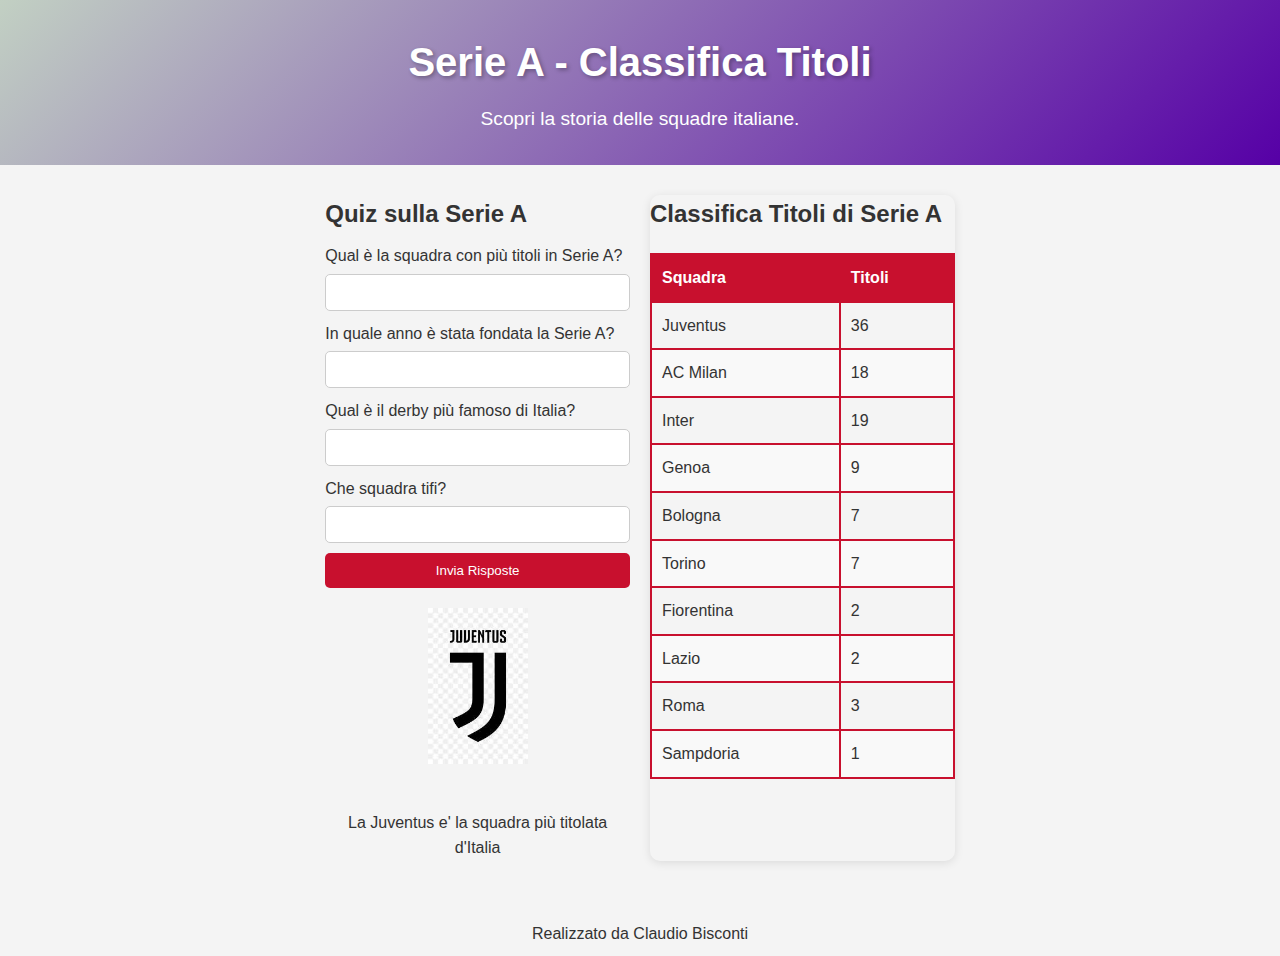
==== Es CSS e HTML Claudio Bisconti/serie_a.html @ b44f43fd "esercizio 2 claudio" ====
<!DOCTYPE html>
<html lang="it">
<head>
    <meta charset="UTF-8">
    <meta name="viewport" content="width=device-width, initial-scale=1.0">
    <link rel="stylesheet" href="style.css">
    <title>Serie A - Classifica Titoli</title>
</head>
<body>
    <header>
        <h1>Serie A - Classifica Titoli</h1>
        <p>Scopri la storia delle squadre italiane.</p>
    </header>

    <main>
        <div class="content-wrapper">
            <section class="form-section">
                <h2>Quiz sulla Serie A</h2>
                <form id="quiz-form">
                    <label for="q1">Qual è la squadra con più titoli in Serie A?</label>
                    <input type="text" id="q1" name="q1" required>

                    <label for="q2">In quale anno è stata fondata la Serie A?</label>
                    <input type="text" id="q2" name="q2" required>

                    <label for="q3">Qual è il derby più famoso di Italia?</label>
                    <input type="text" id="q3" name="q3" required>

                    <label for="q4">Che squadra tifi?</label>
                    <input type="text" id="q4" name="q4" required>

                    <button type="submit">Invia Risposte</button>
                </form>
                <img src="logoJuve.jpg" alt="Logo Juventus" class="juve-logo"> <br>
                <p><center>La Juventus e' la squadra più titolata d'Italia </center></p>
            </section>

            <section class="table-section">
                <h2>Classifica Titoli di Serie A</h2>
                <table>
                    <thead>
                        <tr>
                            <th>Squadra</th>
                            <th>Titoli</th>
                        </tr>
                    </thead>
                    <tbody>
                        <tr>
                            <td>Juventus</td>
                            <td>36</td>
                        </tr>
                        <tr>
                            <td>AC Milan</td>
                            <td>18</td>
                        </tr>
                        <tr>
                            <td>Inter</td>
                            <td>19</td>
                        </tr>
                        <tr>
                            <td>Genoa</td>
                            <td>9</td>
                        </tr>
                        <tr>
                            <td>Bologna</td>
                            <td>7</td>
                        </tr>
                        <tr>
                            <td>Torino</td>
                            <td>7</td>
                        </tr>
                        <tr>
                            <td>Fiorentina</td>
                            <td>2</td>
                        </tr>
                        <tr>
                            <td>Lazio</td>
                            <td>2</td>
                        </tr>
                        <tr>
                            <td>Roma</td>
                            <td>3</td>
                        </tr>
                        <tr>
                            <td>Sampdoria</td>
                            <td>1</td>
                        </tr>
                    </tbody>
                </table>
            </section>
        </div>
    </main>

    <footer>
        <p>Realizzato da Claudio Bisconti</p>
    </footer>
</body>
</html>
---- Es CSS e HTML Claudio Bisconti/style.css ----
* {
    box-sizing: border-box;
    margin: 0;
    padding: 0;
}

body {
    font-family: Arial, sans-serif;
    line-height: 1.6;
    background-color: #f4f4f4;
    color: #333;
}

header {
    background: linear-gradient(135deg, #c2d0c3, #5600a6); 
    color: #fff;
    padding: 30px;
    text-align: center;
    position: relative; 
}

header h1 {
    font-size: 2.5em; 
    margin-bottom: 10px;
    text-shadow: 2px 2px 4px rgba(0, 0, 0, 0.3); 
}

header p {
    font-size: 1.2em; 
    margin-top: 5px;
}

main {
    display: flex;
    flex-direction: column;
    align-items: center;
    padding: 20px;
}

.content-wrapper {
    display: flex;
    justify-content: space-between;
    flex-wrap: wrap; 
}

.form-section, .table-section {
    flex: 1; 
    margin: 10px; 
    min-width: 300px; 
}

form {
    display: flex;
    flex-direction: column;
}

label {
    margin: 10px 0 5px;
}

input {
    padding: 10px;
    border: 1px solid #ccc;
    border-radius: 5px;
}

button {
    background: #c8102e; 
    color: #fff;
    padding: 10px;
    border: none;
    border-radius: 5px;
    cursor: pointer;
    margin-top: 10px;
}

button:hover {
    background: #a60024; 
}

.table-section {
    border-radius: 10px;
    box-shadow: 0 2px 10px rgba(0, 0, 0, 0.1);
}

table {
    width: 100%;
    border-collapse: collapse;
    margin-top: 20px;
}

th, td {
    border: 2px solid #c8102e; 
    padding: 10px;
    text-align: left;
}

th {
    background: #c8102e; 
    color: #fff;
}

tbody tr:nth-child(even) {
    background-color: #f9f9f9; 
}

tbody tr:hover {
    background-color: #f1f1f1; 
}

.juve-logo {
    display: block;
    margin: 20px auto; 
    max-width: 100px;
}  

footer {
    text-align: center;
    margin-top: 20px;
    padding: 10px;
}

@media (max-width: 600px) {
    main {
        padding: 10px;
    }

    .form-section, .table-section {
        margin: 10px;
        padding: 15px;
    }

    button {
        padding: 8px;
    }

    th, td {
        font-size: 14px;
    }
}
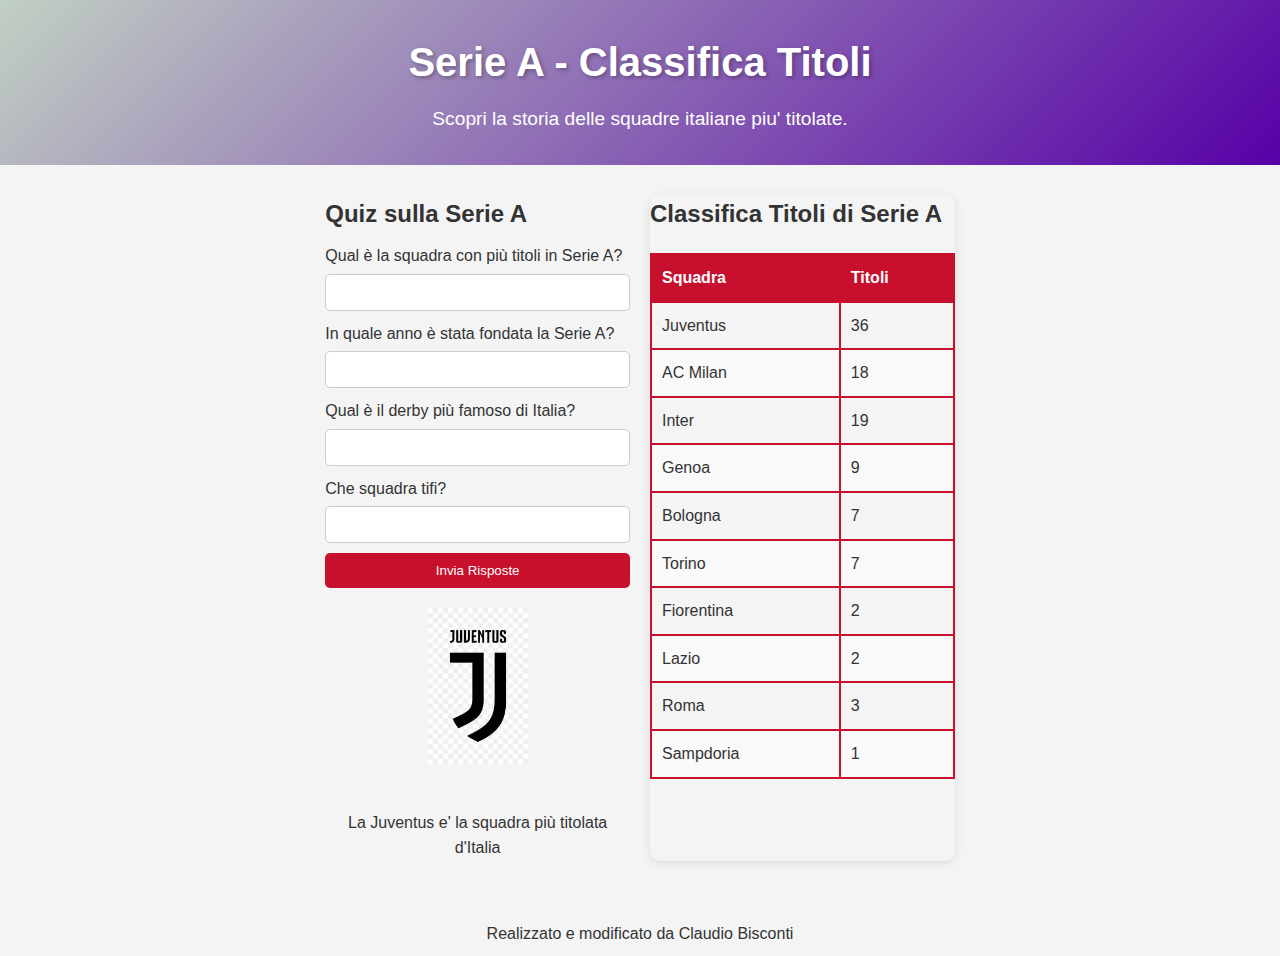
==== commit 1146f4b9: "modifica del file html" ====
--- a/Es CSS e HTML Claudio Bisconti/serie_a.html
+++ b/Es CSS e HTML Claudio Bisconti/serie_a.html
@@ -4,12 +4,12 @@
     <meta charset="UTF-8">
     <meta name="viewport" content="width=device-width, initial-scale=1.0">
     <link rel="stylesheet" href="style.css">
-    <title>Serie A - Classifica Titoli</title>
+    <title>Classifica titoli Serie A</title>
 </head>
 <body>
     <header>
         <h1>Serie A - Classifica Titoli</h1>
-        <p>Scopri la storia delle squadre italiane.</p>
+        <p>Scopri la storia delle squadre italiane piu' titolate.</p>
     </header>
 
     <main>
@@ -92,7 +92,7 @@
     </main>
 
     <footer>
-        <p>Realizzato da Claudio Bisconti</p>
+        <p>Realizzato e modificato da Claudio Bisconti</p>
     </footer>
 </body>
 </html>
